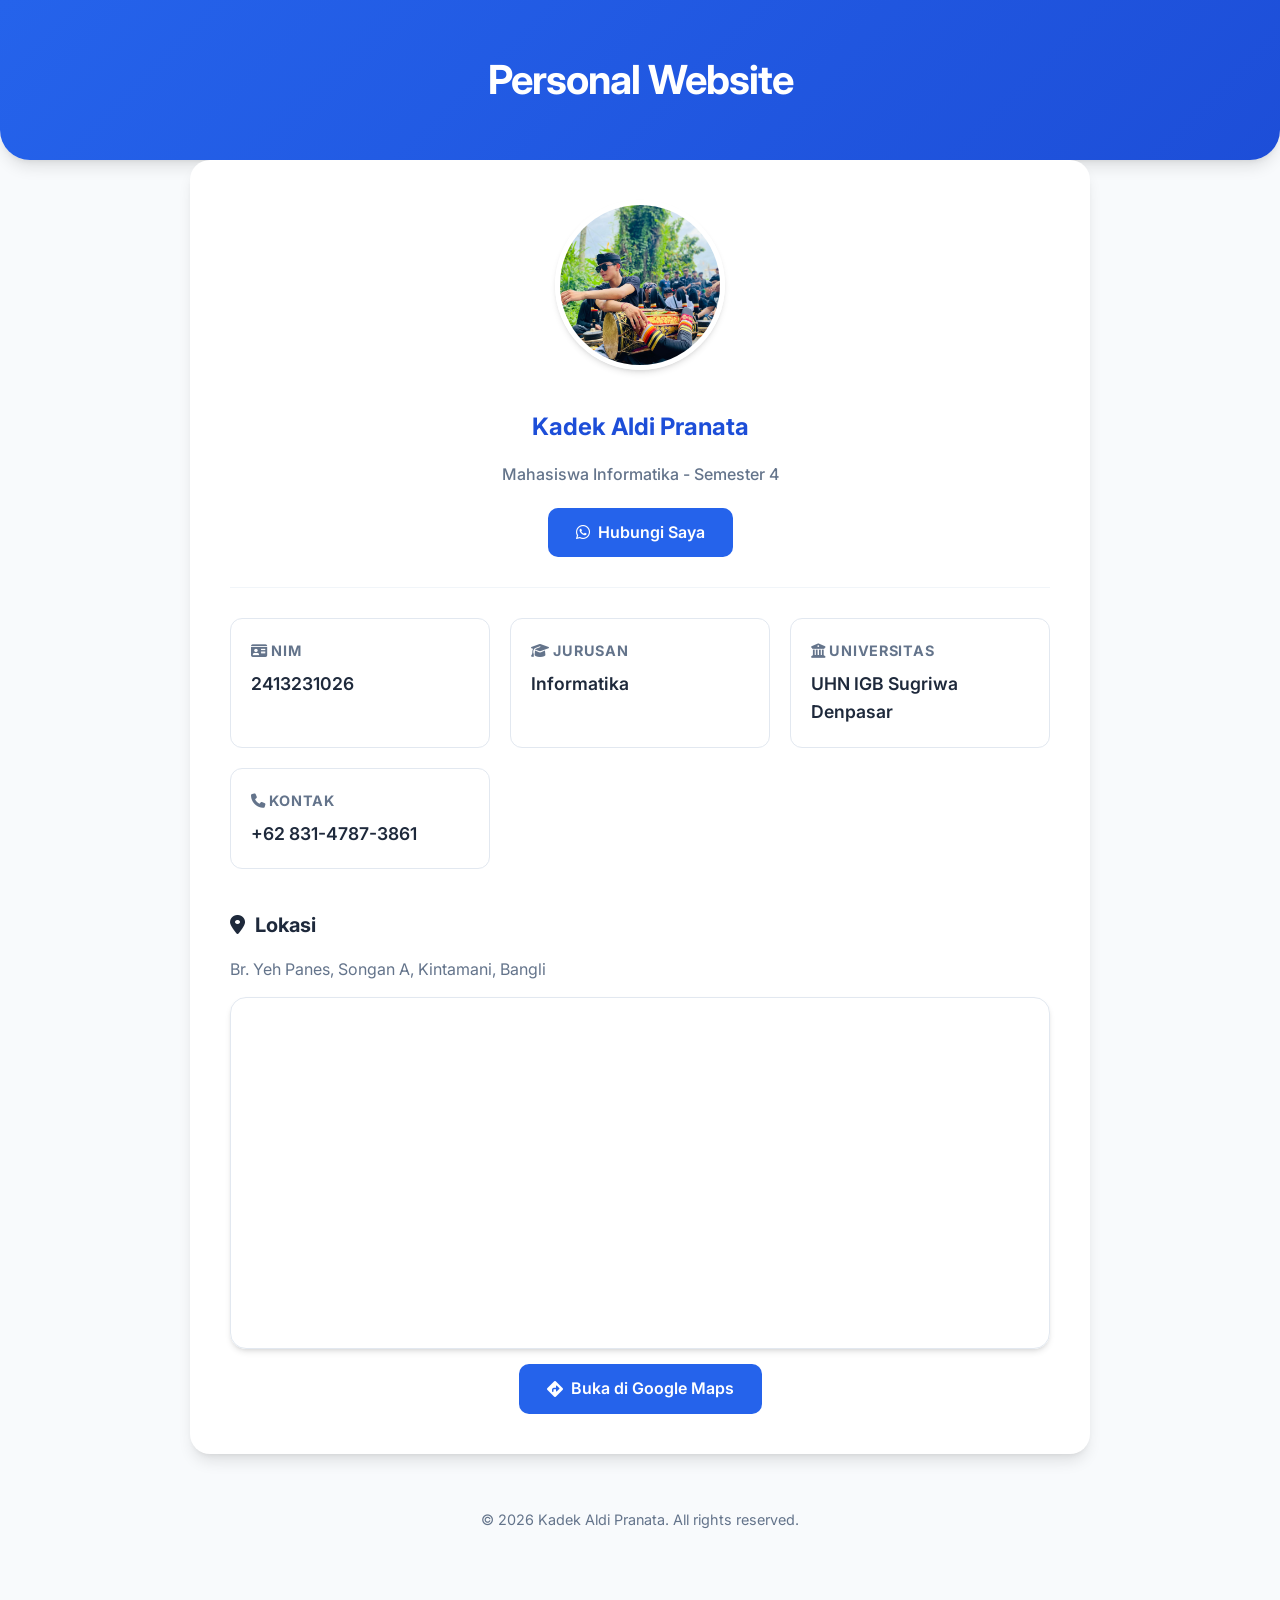
==== index.html @ d5ce0529 "Add files via upload" ====
<!DOCTYPE html>
<html lang="id">

<head>
    <meta charset="UTF-8">
    <meta name="viewport" content="width=device-width, initial-scale=1.0">
    <title>Kadek Aldi Pranata - Personal Website</title>
    <!-- File CSS Utama -->
    <link rel="stylesheet" href="style.css">
    <!-- Font Awesome untuk ikon yang lebih menarik -->
    <link rel="stylesheet" href="https://cdnjs.cloudflare.com/ajax/libs/font-awesome/6.5.1/css/all.min.css">
</head>

<body>
    <!-- Bagian Header Website -->
    <header>
        <h1>Personal Website</h1>
    </header>

    <div class="container">
        <!-- Kartu Utama Konten -->
        <main class="main-card">
            <!-- Bagian Profil: Foto dan Bio Singkat -->
            <section class="profile-section">
                <img src="aldi.png" alt="Kadek Aldi Pranata">
                <h2>Kadek Aldi Pranata</h2>
                <p>Mahasiswa Informatika - Semester 4</p>
                <div class="whatsapp-btn">
                    <a href="https://wa.me/6283147873861" target="_blank" class="btn">
                        <i class="fab fa-whatsapp" style="margin-right: 8px;"></i> Hubungi Saya
                    </a>
                </div>
            </section>

            <!-- Grid Informasi Detail -->
            <section class="details-grid">
                <div class="info-box">
                    <h3><i class="fas fa-id-card"></i> NIM</h3>
                    <p>2413231026</p>
                </div>
                <div class="info-box">
                    <h3><i class="fas fa-graduation-cap"></i> Jurusan</h3>
                    <p>Informatika</p>
                </div>
                <div class="info-box">
                    <h3><i class="fas fa-university"></i> Universitas</h3>
                    <p>UHN IGB Sugriwa Denpasar</p>
                </div>
                <div class="info-box">
                    <h3><i class="fas fa-phone"></i> Kontak</h3>
                    <p>+62 831-4787-3861</p>
                </div>
            </section>

            <!-- Bagian Lokasi dan Peta -->
            <section class="map-section">
                <h3><i class="fas fa-map-marker-alt"></i> Lokasi</h3>
                <p style="color: var(--text-muted); margin-bottom: 15px;">Br. Yeh Panes, Songan A, Kintamani, Bangli</p>
                <div class="map-container">
                    <iframe
                        src="https://maps.google.com/maps?q=Br.%20Yeh%20Panes,%20Songan%20A,%20Kintamani,%20Bangli&t=&z=15&ie=UTF8&iwloc=&output=embed"
                        width="100%" height="350" style="border:0;" allowfullscreen="" loading="lazy">
                    </iframe>
                </div>
                <div style="margin-top: 15px; text-align: center;">
                    <a href="https://maps.app.goo.gl/Sjq9oKmofQChBAiZ8" target="_blank" class="btn">
                        <i class="fas fa-directions" style="margin-right: 8px;"></i> Buka di Google Maps
                    </a>
                </div>
            </section>
        </main>

        <!-- Bagian Footer Website -->
        <footer>
            <p>&copy; 2026 Kadek Aldi Pranata. All rights reserved.</p>
        </footer>
    </div>
</body>

</html>
---- style.css ----
/* Font Utama */
@import url('https://fonts.googleapis.com/css2?family=Inter:wght@400;500;600;700&display=swap');

/* Variabel Warna dan Bayangan */
:root {
    --primary: #2563eb;
    --primary-dark: #1d4ed8;
    --primary-light: #dbeafe;
    --bg-body: #f8fafc;
    --text-main: #1e293b;
    --text-muted: #64748b;
    --white: #ffffff;
    --shadow: 0 4px 6px -1px rgb(0 0 0 / 0.1), 0 2px 4px -2px rgb(0 0 0 / 0.1);
    --shadow-lg: 0 10px 15px -3px rgb(0 0 0 / 0.1), 0 4px 6px -4px rgb(0 0 0 / 0.1);
}

/* Pengaturan Dasar Body */
body {
    font-family: 'Inter', sans-serif;
    margin: 0;
    padding: 0;
    line-height: 1.6;
    background-color: var(--bg-body);
    color: var(--text-main);
}

/* Kontainer Utama */
.container {
    max-width: 900px;
    margin: 40px auto;
    padding: 0 20px;
}

/* Styling Header dengan Gradien */
header {
    background: linear-gradient(135deg, var(--primary), var(--primary-dark));
    color: var(--white);
    padding: 3rem 1rem;
    text-align: center;
    border-radius: 0 0 30px 30px;
    box-shadow: var(--shadow-lg);
}

header h1 {
    margin: 0;
    font-size: 2.5rem;
    letter-spacing: -0.025em;
}

/* Kartu Konten Utama */
.main-card {
    background: var(--white);
    border-radius: 20px;
    padding: 40px;
    margin-top: -40px;
    box-shadow: var(--shadow-lg);
}

/* Bagian Profil dan Foto */
.profile-section {
    text-align: center;
    padding-bottom: 30px;
    border-bottom: 1px solid #f1f5f9;
}

.profile-section img {
    width: 160px;
    height: 160px;
    border-radius: 50%;
    object-fit: cover;
    border: 5px solid var(--white);
    box-shadow: var(--shadow);
    margin-bottom: 20px;
}

.profile-section h2 {
    font-size: 1.5rem;
    margin: 10px 0;
    color: var(--primary-dark);
}

.profile-section p {
    color: var(--text-muted);
    font-weight: 500;
}

/* Grid untuk Kotak Informasi */
.details-grid {
    display: grid;
    grid-template-columns: repeat(auto-fit, minmax(200px, 1fr));
    gap: 20px;
    margin: 30px 0;
}

/* Kotak Informasi Individual */
.info-box {
    background: var(--white);
    padding: 20px;
    border-radius: 12px;
    border: 1px solid #e2e8f0;
    transition: all 0.3s ease;
}

.info-box:hover {
    border-color: var(--primary);
    transform: translateY(-2px);
    box-shadow: var(--shadow);
}

.info-box h3 {
    margin: 0 0 8px 0;
    font-size: 0.9rem;
    text-transform: uppercase;
    letter-spacing: 0.05em;
    color: var(--text-muted);
}

.info-box p {
    margin: 0;
    font-weight: 600;
    font-size: 1.1rem;
    color: var(--text-main);
}

/* Bagian Peta */
.map-section {
    margin-top: 40px;
}

.map-section h3 {
    font-size: 1.25rem;
    margin-bottom: 15px;
    display: flex;
    align-items: center;
    gap: 10px;
}

.map-container {
    border-radius: 16px;
    overflow: hidden;
    box-shadow: var(--shadow);
    border: 1px solid #e2e8f0;
    line-height: 0;
}

/* Styling Footer */
footer {
    text-align: center;
    padding: 40px;
    color: var(--text-muted);
    font-size: 0.9rem;
}

/* Komponen Tombol */
.btn {
    display: inline-flex;
    align-items: center;
    justify-content: center;
    background: var(--primary);
    color: var(--white);
    padding: 12px 28px;
    text-decoration: none;
    border-radius: 10px;
    font-weight: 600;
    transition: all 0.2s ease;
    border: none;
    cursor: pointer;
}

.btn:hover {
    background: var(--primary-dark);
    transform: translateY(-1px);
    box-shadow: 0 4px 12px rgba(37, 99, 235, 0.2);
}

.whatsapp-btn {
    margin-top: 20px;
}

/* Pengaturan Responsif untuk HP */
@media(max-width: 640px) {
    .main-card {
        padding: 25px;
        margin-top: -30px;
    }

    header h1 {
        font-size: 1.8rem;
    }
}
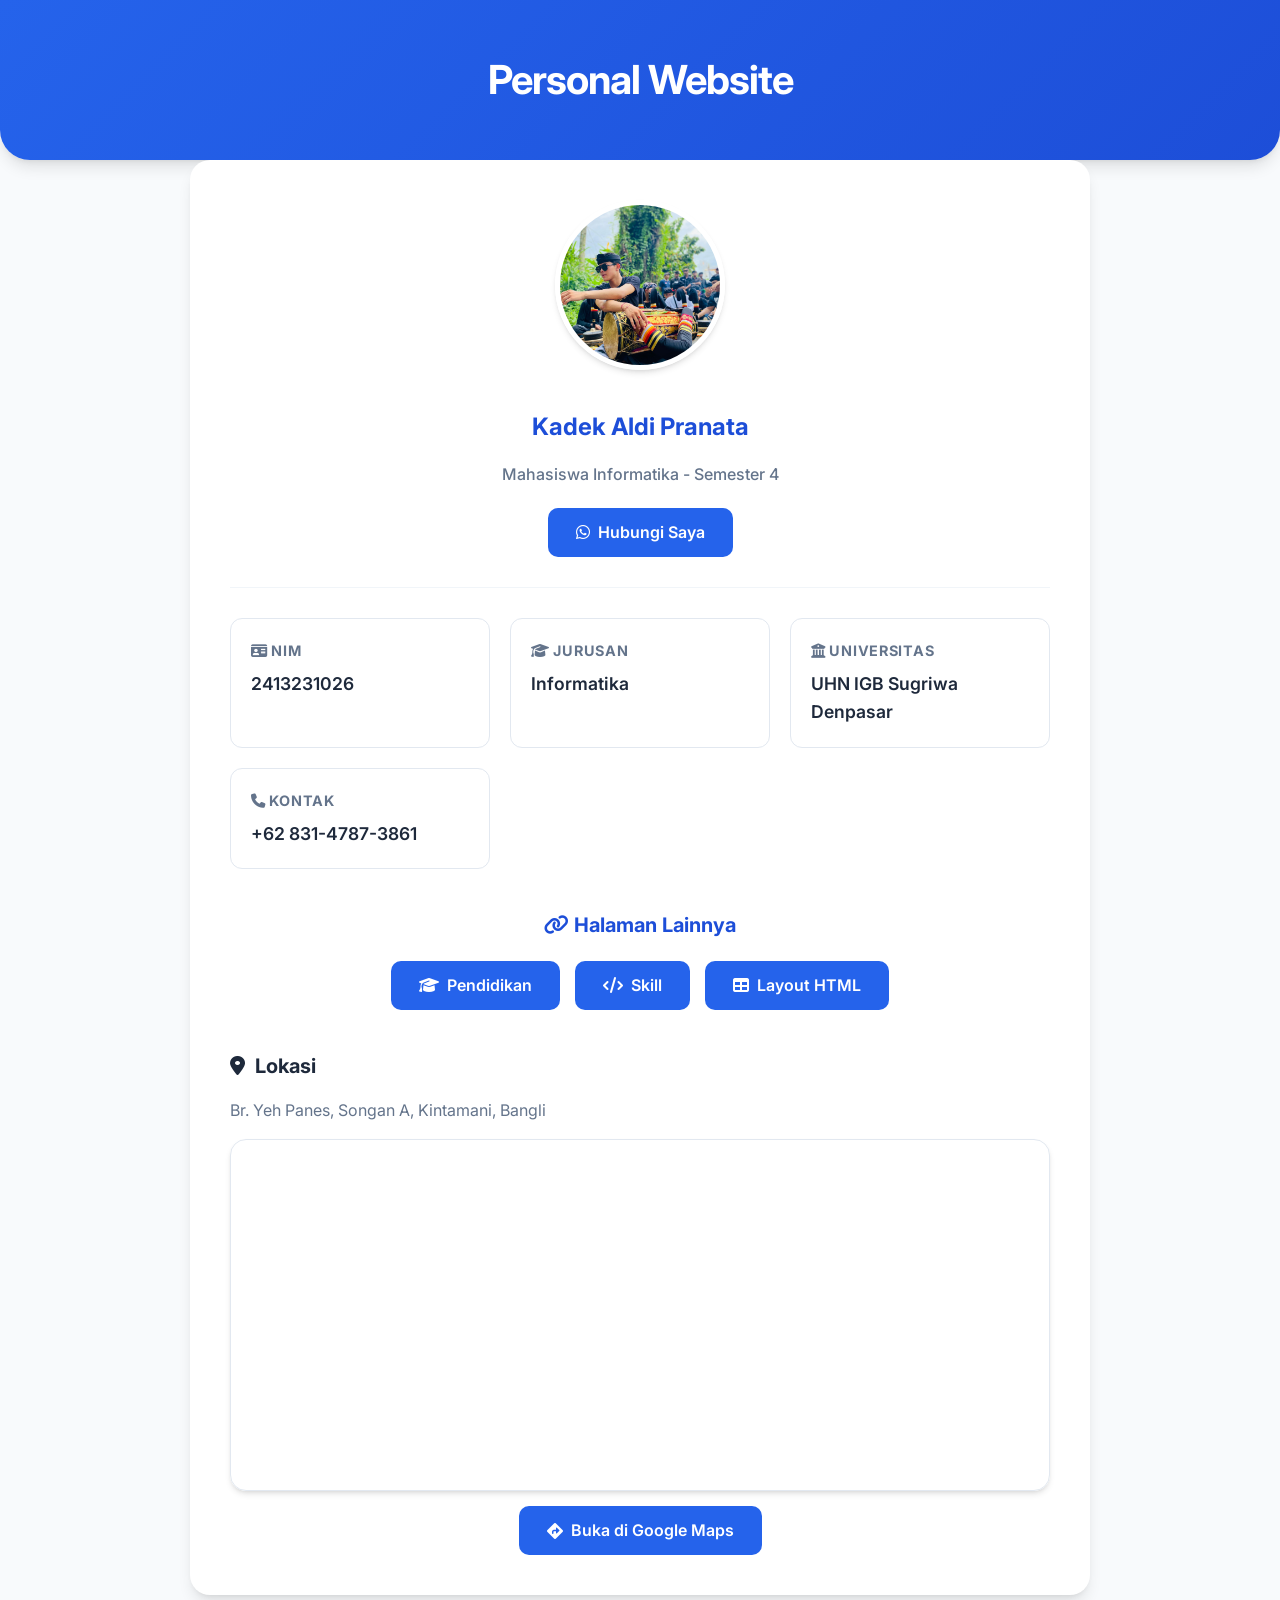
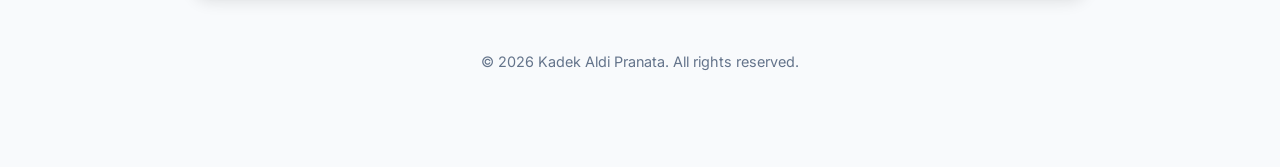
==== commit 212c5b95: "Add files via upload" ====
--- a/index.html
+++ b/index.html
@@ -52,6 +52,24 @@
                 </div>
             </section>
 
+            <!-- Bagian Navigasi Halaman -->
+            <section class="nav-section" style="text-align: center; margin: 40px 0;">
+                <h3 style="margin-bottom: 20px; color: var(--primary-dark); font-size: 1.25rem;">
+                    <i class="fas fa-link"></i> Halaman Lainnya
+                </h3>
+                <div style="display: flex; flex-wrap: wrap; justify-content: center; gap: 15px;">
+                    <a href="pendidikan.html" class="btn">
+                        <i class="fas fa-graduation-cap" style="margin-right: 8px;"></i> Pendidikan
+                    </a>
+                    <a href="skil.html" class="btn">
+                        <i class="fas fa-code" style="margin-right: 8px;"></i> Skill
+                    </a>
+                    <a href="layout.html" class="btn">
+                        <i class="fas fa-table" style="margin-right: 8px;"></i> Layout HTML
+                    </a>
+                </div>
+            </section>
+
             <!-- Bagian Lokasi dan Peta -->
             <section class="map-section">
                 <h3><i class="fas fa-map-marker-alt"></i> Lokasi</h3>
